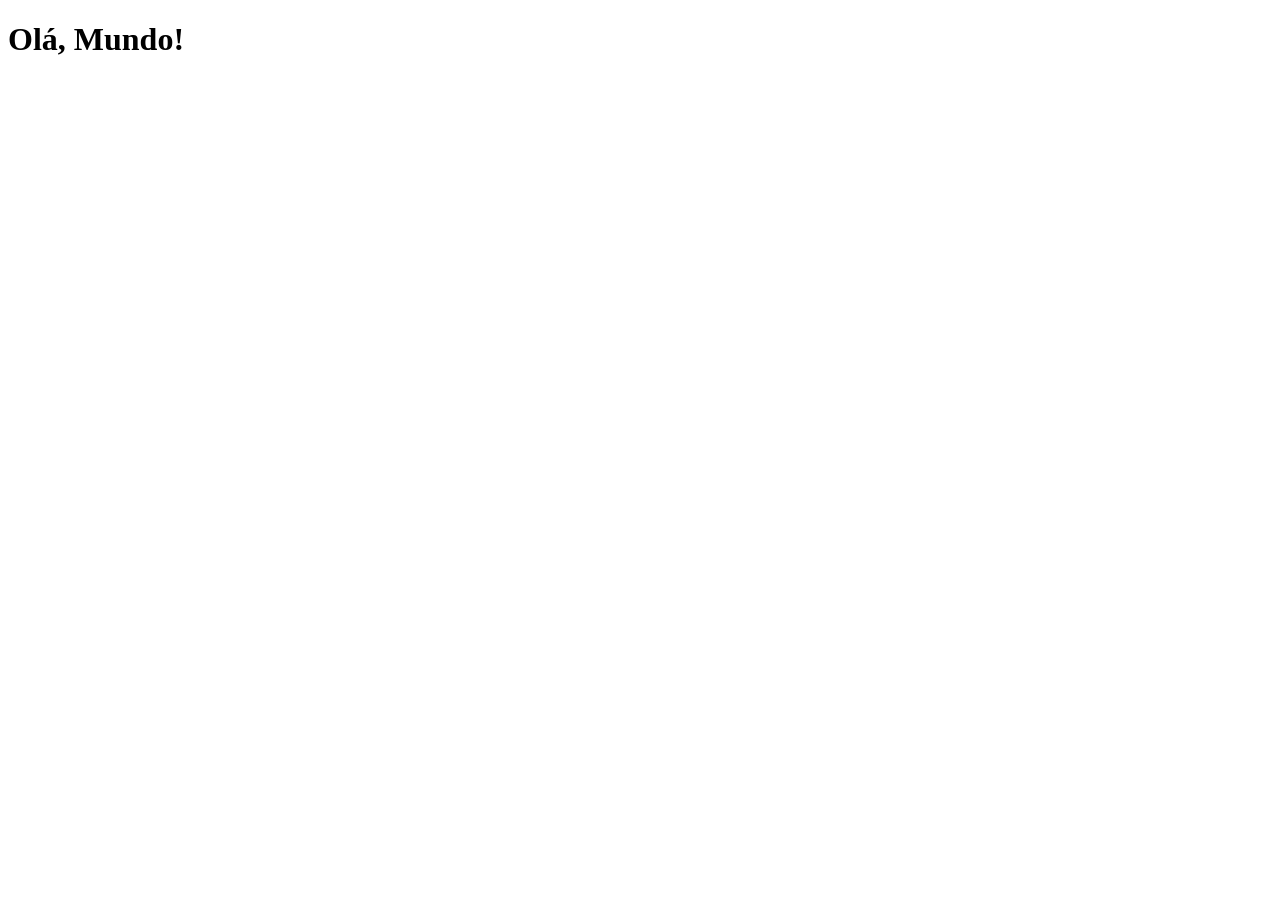
==== index.html @ 02edff80 "página principal (index) criado" ====
<!DOCTYPE html>
<html lang="pt-br">
<head>
    <meta charset="UTF-8">
    <meta name="viewport" content="width=device-width, initial-scale=1.0">
    <link rel="shortcut icon" href="pacote-d013/favicon.ico" type="image/x-icon">
    <title>Projeto Redes Sociais</title>
</head>
<body>
    <h1>Olá, Mundo!</h1>
</body>
</html>
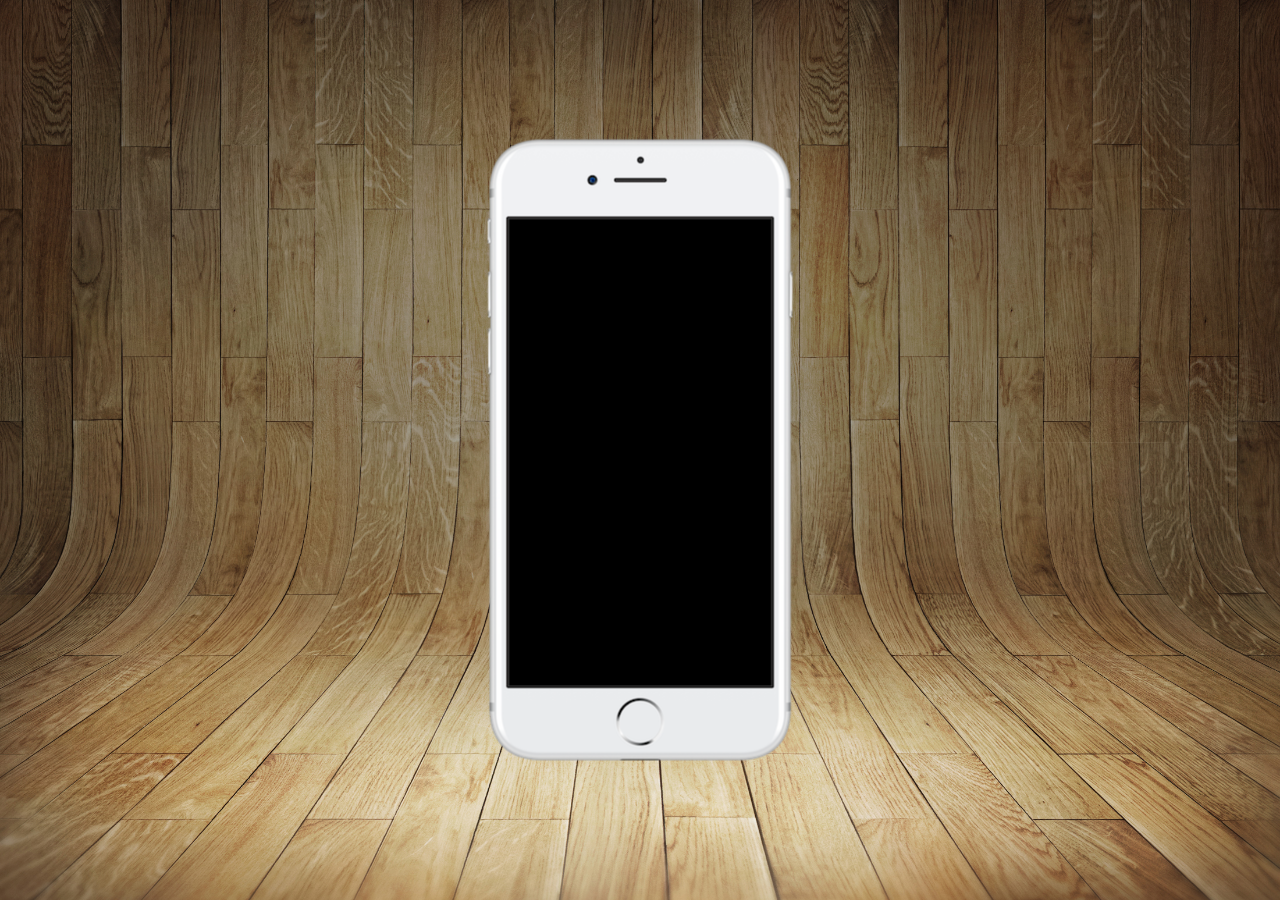
==== commit 3172ff64: "fundo do site feito e css criado" ====
--- a/index.html
+++ b/index.html
@@ -3,10 +3,20 @@
 <head>
     <meta charset="UTF-8">
     <meta name="viewport" content="width=device-width, initial-scale=1.0">
+
     <link rel="shortcut icon" href="pacote-d013/favicon.ico" type="image/x-icon">
+    <link rel="stylesheet" href="estilos/style.css">
+
     <title>Projeto Redes Sociais</title>
 </head>
 <body>
-    <h1>Olá, Mundo!</h1>
+    <main>
+        <section id="telefone">
+
+        </section>
+        <section id="redes-sociais">
+
+        </section>
+    </main>
 </body>
 </html>
--- a/estilos/style.css
+++ b/estilos/style.css
@@ -0,0 +1,35 @@
+@charset "UTF-8";
+
+* {
+    margin: 0px;
+    padding: 0px;
+    font-family: Arial, Helvetica, sans-serif;
+}
+
+html, body {
+    height: 100vh;
+    width: 100vw;
+    background-color: black;
+}
+
+body {
+    background: url('../pacote-d013/imagens/fundo-madeira.jpg') no-repeat top center;
+    background-size: cover;
+    background-attachment: fixed;
+}
+
+main {
+    position: relative;
+    height: 100vh;
+}
+
+section#telefone {
+    position: absolute;
+    top: 50%;
+    left: 50%;
+    transform: translate(-50%, -50%);
+
+    height: 627px;
+    width: 311px;
+    background: url(../pacote-d013/imagens/frame-iphone.png) no-repeat;
+}
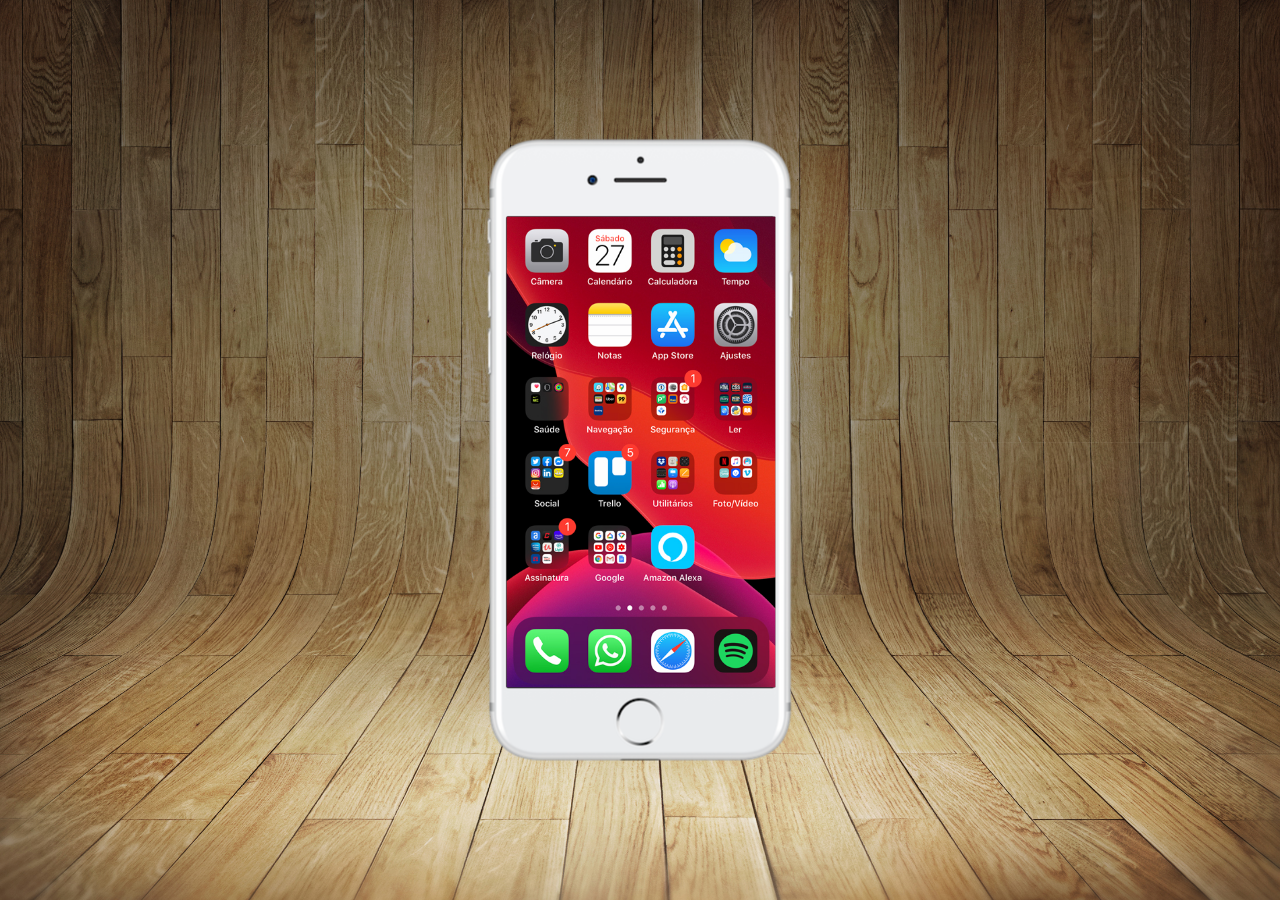
==== commit 84c0641f: "Criei a tela home" ====
--- a/index.html
+++ b/index.html
@@ -12,7 +12,7 @@
 <body>
     <main>
         <section id="telefone">
-
+            <iframe src="home.html" name="tela" id="tela" frameborder="0"></iframe>
         </section>
         <section id="redes-sociais">
 
--- a/estilos/style.css
+++ b/estilos/style.css
@@ -32,4 +32,12 @@
     height: 627px;
     width: 311px;
     background: url(../pacote-d013/imagens/frame-iphone.png) no-repeat;
+}
+
+iframe#tela {
+    position: relative;
+    top: 80px;
+    left: 22px;
+    width: 269px;
+    height: 471px;
 }
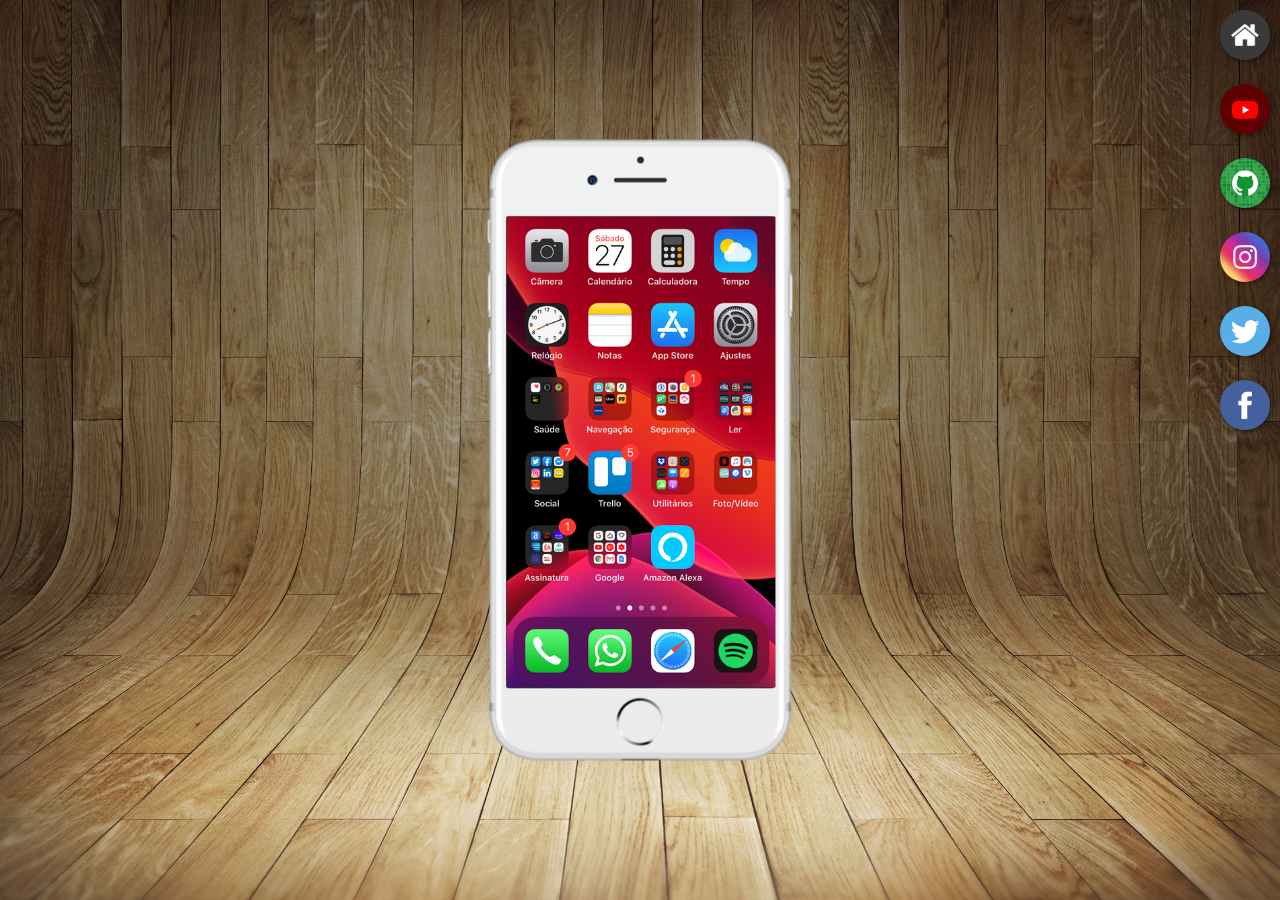
==== commit 80564592: "Criei botões na lateral" ====
--- a/index.html
+++ b/index.html
@@ -12,10 +12,17 @@
 <body>
     <main>
         <section id="telefone">
-            <iframe src="home.html" name="tela" id="tela" frameborder="0"></iframe>
+            <iframe src="home.html" name="tela" id="tela" frameborder="0">
+                 Seu navegador não é compatível com isso.
+            </iframe>
         </section>
         <section id="redes-sociais">
-
+            <a href="#" target="tela"><img src="pacote-d013/imagens/logo-home.jpg" alt=""></a><br>
+            <a href="#" target="tela"><img src="pacote-d013/imagens/logo-youtube.jpg" alt=""></a><br>
+            <a href="#" target="tela"><img src="pacote-d013/imagens/logo-github.jpg" alt=""></a><br>
+            <a href="#" target="tela"><img src="pacote-d013/imagens/logo-instagram.jpg" alt=""></a><br>
+            <a href="#" target="tela"><img src="pacote-d013/imagens/logo-twitter.jpg" alt=""></a><br>
+            <a href="#" target="tela"><img src="pacote-d013/imagens/logo-facebook.jpg" alt=""></a><br>
         </section>
     </main>
 </body>
--- a/estilos/style.css
+++ b/estilos/style.css
@@ -40,4 +40,23 @@
     left: 22px;
     width: 269px;
     height: 471px;
+}
+
+section#redes-sociais {
+    text-align: right;
+}
+
+section#redes-sociais img {
+    width: 50px;
+    margin: 10px;
+    border-radius: 50%;
+    box-shadow: 2px 2px 5px rgba(0, 0, 0, 0.400);
+    box-sizing: border-box;
+}
+
+section#redes-sociais img:hover {
+    border: 2px solid rgba(255, 255, 255, 0.600);
+    transform: translate(-3px, -3px);
+    box-shadow: 5px 5px 10px rgba(0, 0, 0, 0.600);
+   transition: transform 0.5s;
 }
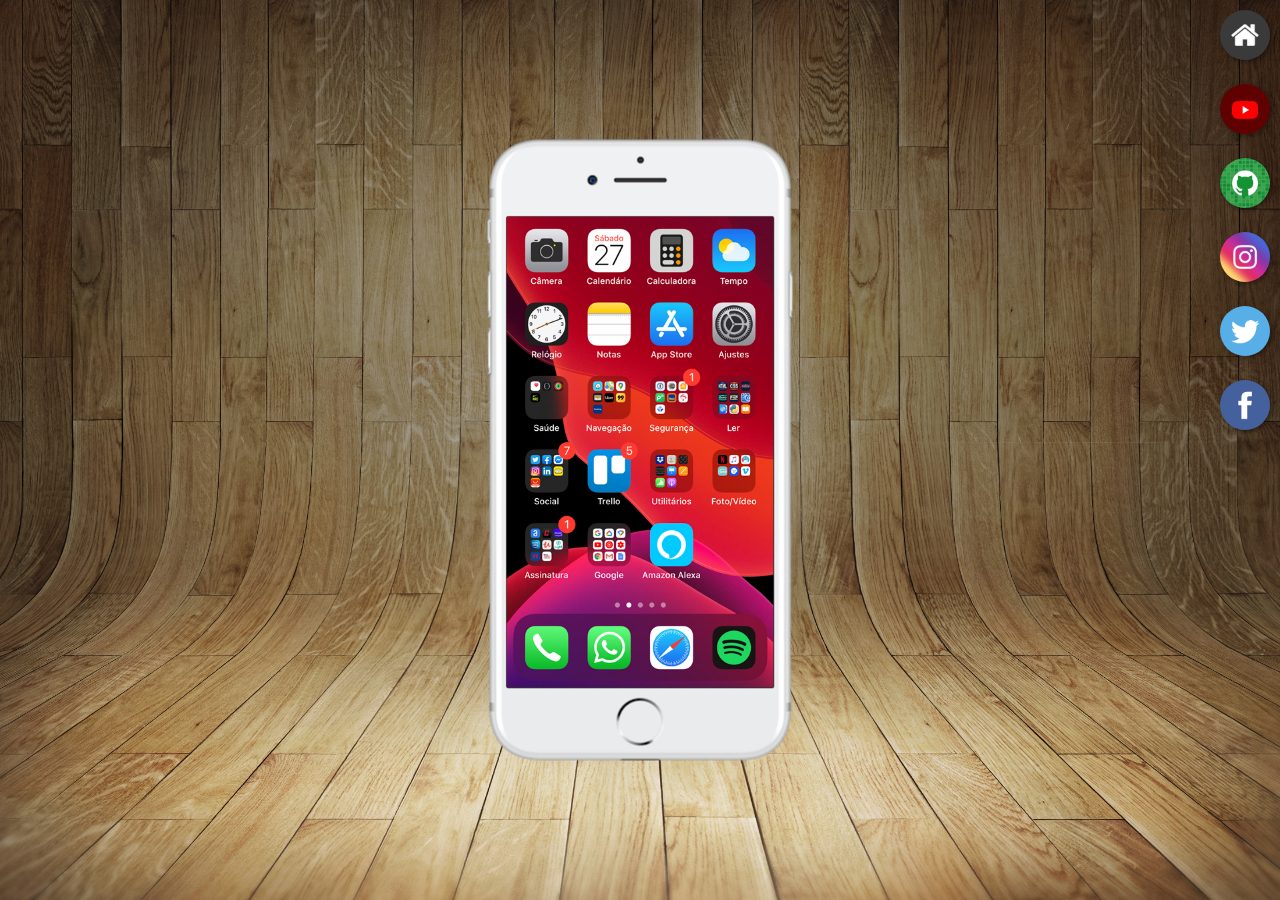
==== commit 35c3036b: "fundo do celular feito" ====
--- a/index.html
+++ b/index.html
@@ -17,12 +17,17 @@
             </iframe>
         </section>
         <section id="redes-sociais">
-            <a href="#" target="tela"><img src="pacote-d013/imagens/logo-home.jpg" alt=""></a><br>
-            <a href="#" target="tela"><img src="pacote-d013/imagens/logo-youtube.jpg" alt=""></a><br>
-            <a href="#" target="tela"><img src="pacote-d013/imagens/logo-github.jpg" alt=""></a><br>
-            <a href="#" target="tela"><img src="pacote-d013/imagens/logo-instagram.jpg" alt=""></a><br>
-            <a href="#" target="tela"><img src="pacote-d013/imagens/logo-twitter.jpg" alt=""></a><br>
-            <a href="#" target="tela"><img src="pacote-d013/imagens/logo-facebook.jpg" alt=""></a><br>
+            <a href="home.html" target="tela"><img src="pacote-d013/imagens/logo-home.jpg" alt=""></a><br>
+
+            <a href="youtube.html" target="tela"><img src="pacote-d013/imagens/logo-youtube.jpg" alt=""></a><br>
+
+            <a href="github.html" target="tela"><img src="pacote-d013/imagens/logo-github.jpg" alt=""></a><br>
+
+            <a href="instagram.html" target="tela"><img src="pacote-d013/imagens/logo-instagram.jpg" alt=""></a><br>
+
+            <a href="" target="tela"><img src="pacote-d013/imagens/logo-twitter.jpg" alt=""></a><br>
+
+            <a href="twitter.html" target="tela"><img src="pacote-d013/imagens/logo-facebook.jpg" alt=""></a><br>
         </section>
     </main>
 </body>
--- a/estilos/style.css
+++ b/estilos/style.css
@@ -38,7 +38,7 @@
     position: relative;
     top: 80px;
     left: 22px;
-    width: 269px;
+    width: 267px;
     height: 471px;
 }
 
